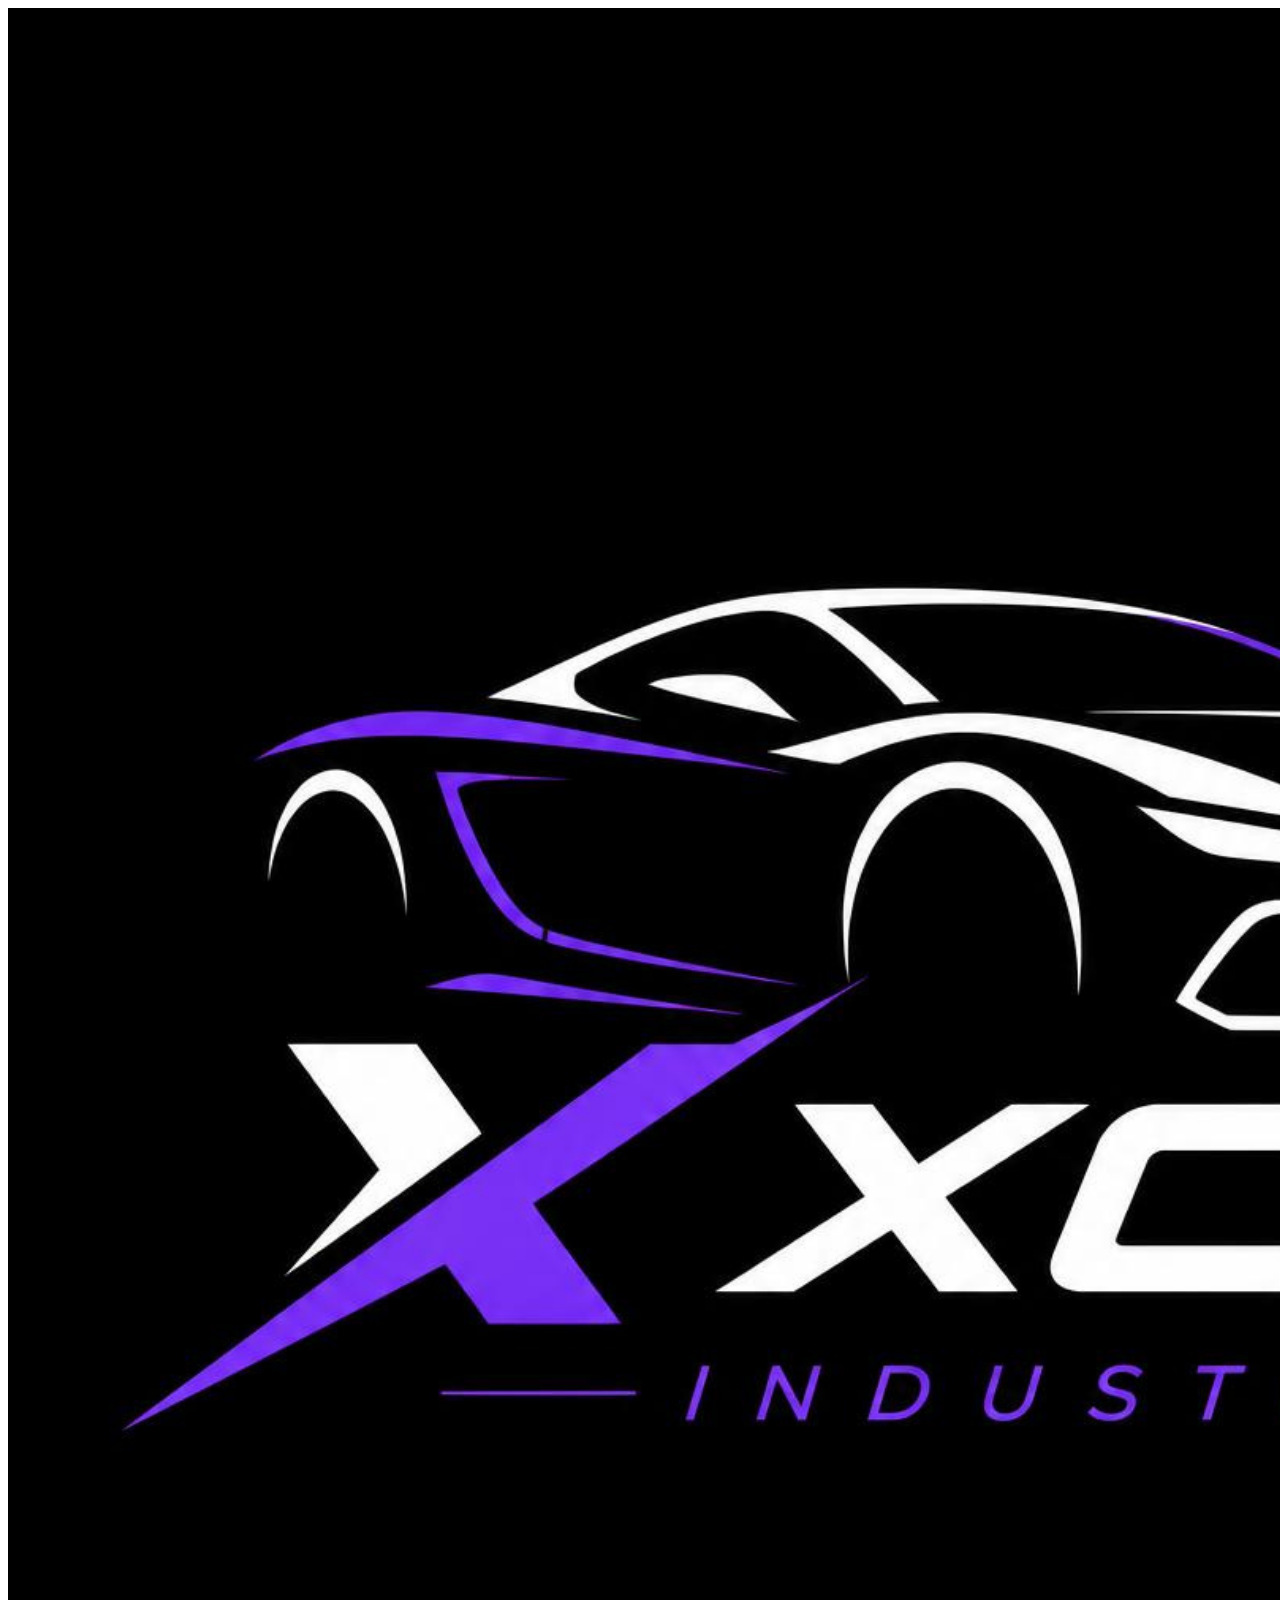
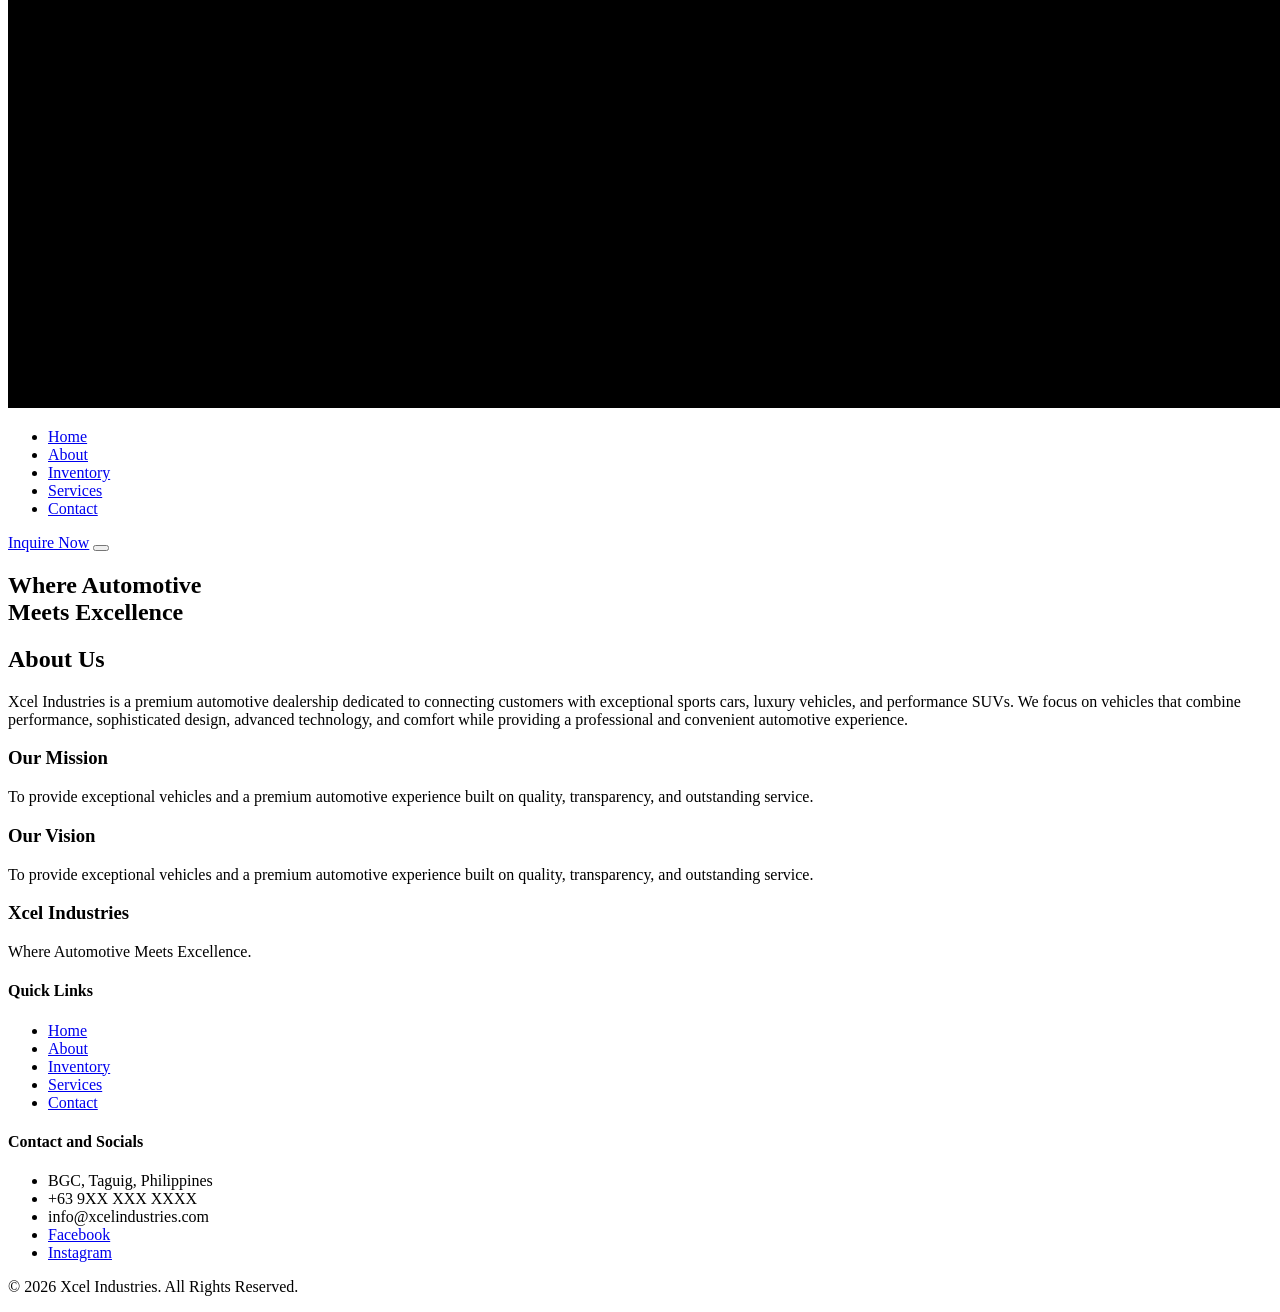
==== HTML/about.html @ a3ceb4f7 "Initial commit — HTML structure for all pages" ====
<!DOCTYPE html>
<html lang="en">

<head>
    <meta charset="UTF-8">
    <meta name="viewport" content="width=device-width, initial-scale=1.0">
    <title>About | Xcel Industries</title>

    <link rel="preconnect" href="https://fonts.googleapis.com">
    <link href="https://fonts.googleapis.com/css2?family=Bebas+Neue&family=Montserrat:wght@400;600;700&family=Inter:wght@400;500;600&display=swap" rel="stylesheet">

    <link rel="stylesheet" href="/CSS/style.css">
    <link rel="stylesheet" href="/CSS/about.css">
    <link rel="icon" type="image/png" href="/Images/brand/favicon-32x32.png">
</head>

<body>
    <header class="site-header">
        <div class="container header-inner">

        <a href="/HTML/index.html" class="logo">
            <img src="/Images/brand/xcel-logo.png" alt="Xcel Industries logo">
        </a>

        <nav class="main-nav">
            <ul class="nav-links">
                <li><a href="/HTML/index.html">Home</a></li>
                <li><a href="/HTML/about.html" class="active">About</a></li>
                <li><a href="/HTML/inventory.html">Inventory</a></li>
                <li><a href="/HTML/services.html">Services</a></li>
                <li><a href="/HTML/contact.html">Contact</a></li>
            </ul>
        </nav>

        <a href="/HTML/inquiry.html" class="inquire-btn">Inquire Now</a>

        <button class="nav-toggle" aria-label="Toggle navigation menu" aria-expanded="false">
            <span></span>
            <span></span>
            <span></span>
        </button>

        </div>

  </header>

  <section class="about-hero">
    <div class="about-hero-overlay"></div>
    <div class="container">
      <h1 class="about-hero-headline">
        Where Automotive<br>Meets Excellence
      </h1>
    </div>
  </section>

  <section class="about-section">
    <div class="container">

      <h2 class="about-title">About Us</h2>

      <div class="about-card about-us-card">
        <p>
          Xcel Industries is a premium automotive dealership dedicated to connecting
          customers with exceptional sports cars, luxury vehicles, and performance SUVs.
          We focus on vehicles that combine performance, sophisticated design, advanced
          technology, and comfort while providing a professional and convenient
          automotive experience.
        </p>
      </div>

      <div class="about-card mission-block">
        <h3 class="about-subtitle">Our <span class="text-accent">Mission</span></h3>
        <p>
          To provide exceptional vehicles and a premium automotive experience built
          on quality, transparency, and outstanding service.
        </p>
      </div>

      <div class="about-card vision-block">
        <h3 class="about-subtitle">Our <span class="text-accent">Vision</span></h3>
        <p>
          To provide exceptional vehicles and a premium automotive experience built
          on quality, transparency, and outstanding service.
        </p>
      </div>

    </div>
  </section>

  
  <footer class="site-footer">
    <div class="container footer-inner">

      <div class="footer-col footer-brand">
        <h3>Xcel Industries</h3>
        <p>Where Automotive Meets Excellence.</p>
      </div>

      <div class="footer-col">
        <h4>Quick Links</h4>
        <ul>
          <li><a href="/HTML/index.html">Home</a></li>
          <li><a href="/HTML/about.html">About</a></li>
          <li><a href="/HTML/inventory.html">Inventory</a></li>
          <li><a href="/HTML/services.html">Services</a></li>
          <li><a href="/HTML/contact.html">Contact</a></li>
        </ul>
      </div>

      <div class="footer-col">
        <h4>Contact and Socials</h4>
        <ul>
          <li>BGC, Taguig, Philippines</li>
          <li>+63 9XX XXX XXXX</li>
          <li>info@xcelindustries.com</li>
          <li><a href="#">Facebook</a></li>
          <li><a href="#">Instagram</a></li>
        </ul>
      </div>

    </div>

    <div class="footer-bottom">
      <p>&copy; 2026 Xcel Industries. All Rights Reserved.</p>
    </div>
  </footer>

  <script src="/JS/main.js"></script>

</body>

</html>
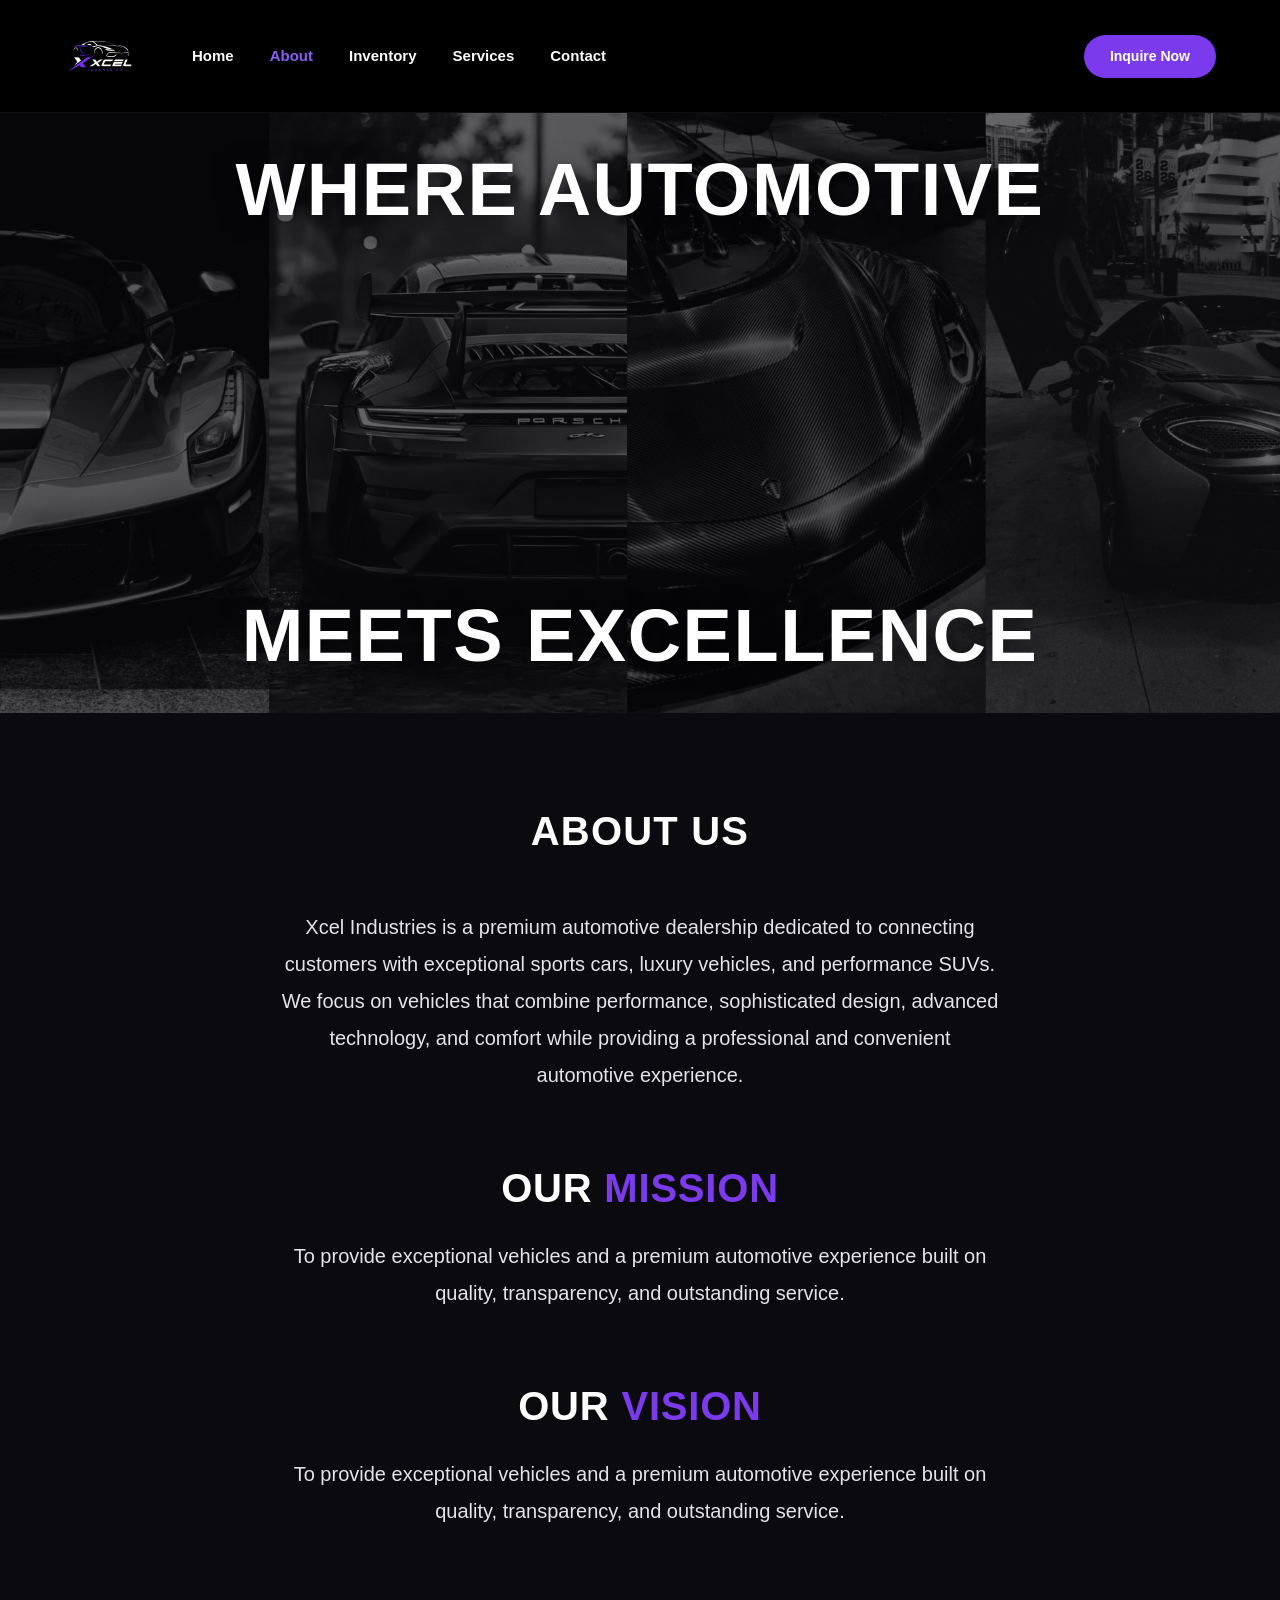
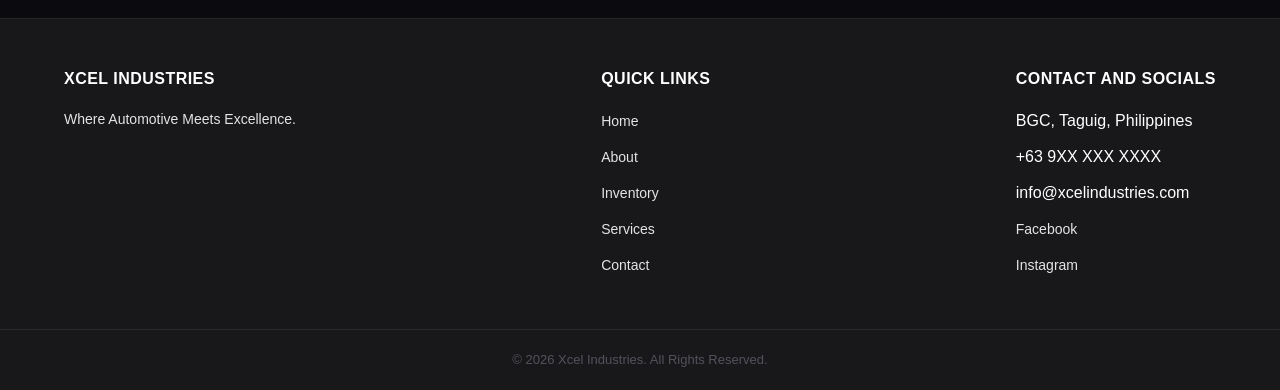
==== commit 3f84caaa: "dwad" ====
--- a/HTML/about.html
+++ b/HTML/about.html
@@ -9,30 +9,30 @@
     <link rel="preconnect" href="https://fonts.googleapis.com">
     <link href="https://fonts.googleapis.com/css2?family=Bebas+Neue&family=Montserrat:wght@400;600;700&family=Inter:wght@400;500;600&display=swap" rel="stylesheet">
 
-    <link rel="stylesheet" href="/CSS/style.css">
-    <link rel="stylesheet" href="/CSS/about.css">
-    <link rel="icon" type="image/png" href="/Images/brand/favicon-32x32.png">
+    <link rel="stylesheet" href="../CSS/style.css">
+    <link rel="stylesheet" href="../CSS/about.css">
+    <link rel="icon" type="image/png" href="../Images/brand/favicon-32x32.png">
 </head>
 
 <body>
     <header class="site-header">
         <div class="container header-inner">
 
-        <a href="/HTML/index.html" class="logo">
-            <img src="/Images/brand/xcel-logo.png" alt="Xcel Industries logo">
+        <a href="index.html" class="logo">
+            <img src="../Images/brand/xcel-logo.png" alt="Xcel Industries logo">
         </a>
 
         <nav class="main-nav">
             <ul class="nav-links">
-                <li><a href="/HTML/index.html">Home</a></li>
-                <li><a href="/HTML/about.html" class="active">About</a></li>
-                <li><a href="/HTML/inventory.html">Inventory</a></li>
-                <li><a href="/HTML/services.html">Services</a></li>
-                <li><a href="/HTML/contact.html">Contact</a></li>
+                <li><a href="index.html">Home</a></li>
+                <li><a href="about.html" class="active">About</a></li>
+                <li><a href="inventory.html">Inventory</a></li>
+                <li><a href="services.html">Services</a></li>
+                <li><a href="contact.html">Contact</a></li>
             </ul>
         </nav>
 
-        <a href="/HTML/inquiry.html" class="inquire-btn">Inquire Now</a>
+        <a href="inquiry.html" class="inquire-btn">Inquire Now</a>
 
         <button class="nav-toggle" aria-label="Toggle navigation menu" aria-expanded="false">
             <span></span>
@@ -48,7 +48,8 @@
     <div class="about-hero-overlay"></div>
     <div class="container">
       <h1 class="about-hero-headline">
-        Where Automotive<br>Meets Excellence
+        <span class="about-hero-line">Where Automotive</span>
+        <span class="about-hero-line">Meets Excellence</span>
       </h1>
     </div>
   </section>
@@ -99,11 +100,11 @@
       <div class="footer-col">
         <h4>Quick Links</h4>
         <ul>
-          <li><a href="/HTML/index.html">Home</a></li>
-          <li><a href="/HTML/about.html">About</a></li>
-          <li><a href="/HTML/inventory.html">Inventory</a></li>
-          <li><a href="/HTML/services.html">Services</a></li>
-          <li><a href="/HTML/contact.html">Contact</a></li>
+          <li><a href="index.html">Home</a></li>
+          <li><a href="about.html">About</a></li>
+          <li><a href="inventory.html">Inventory</a></li>
+          <li><a href="services.html">Services</a></li>
+          <li><a href="contact.html">Contact</a></li>
         </ul>
       </div>
 
@@ -125,7 +126,7 @@
     </div>
   </footer>
 
-  <script src="/JS/main.js"></script>
+  <script src="../JS/main.js"></script>
 
 </body>
 
--- a/CSS/style.css
+++ b/CSS/style.css
@@ -0,0 +1,266 @@
+:root {
+  --color-bg: #0B0B0F;
+  --color-card: #18181B;
+  --color-medium: #52525B;
+  --color-light: #E4E4E7;
+  --color-white: #FFFFFF;
+  --color-primary: #7C3AED;
+  --color-bright: #8B5CF6;
+
+  --font-display: 'Bebas Neue', sans-serif;
+  --font-heading: 'Montserrat', sans-serif;
+  --font-body: 'Inter', sans-serif;
+}
+
+* {
+  box-sizing: border-box;
+  margin: 0;
+  padding: 0;
+}
+
+html {
+  scroll-behavior: smooth;
+}
+
+body {
+  background-color: var(--color-bg);
+  color: var(--color-white);
+  font-family: var(--font-body);
+  line-height: 1.5;
+}
+
+img {
+  max-width: 100%;
+  display: block;
+}
+
+a {
+  color: inherit;
+}
+
+ul {
+  list-style: none;
+}
+
+.text-accent {
+  color: var(--color-primary);
+}
+
+.container {
+  width: 100%;
+  max-width: 1200px;
+  margin: 0 auto;
+  padding: 0 24px;
+}
+
+.site-header {
+  background-color: #000000;
+  border-bottom: 1px solid rgba(255, 255, 255, 0.06);
+  padding: 20px 0;
+}
+
+.header-inner {
+  display: flex;
+  align-items: center;
+  justify-content: flex-start;
+  gap: 56px;
+}
+
+.logo {
+  flex-shrink: 0;
+}
+
+.logo img {
+  height: 72px;
+}
+
+.main-nav {
+  display: flex;
+}
+
+.nav-links {
+  display: flex;
+  align-items: center;
+  gap: 36px;
+}
+
+.nav-links a {
+  font-family: var(--font-heading);
+  font-weight: 600;
+  font-size: 15px;
+  text-decoration: none;
+  color: var(--color-white);
+  transition: color 0.2s ease;
+}
+
+.nav-links a:hover,
+.nav-links a.active {
+  color: var(--color-bright);
+}
+
+.inquire-btn {
+  background-color: var(--color-primary);
+  color: var(--color-white);
+  font-family: var(--font-heading);
+  font-weight: 600;
+  font-size: 14px;
+  text-decoration: none;
+  padding: 11px 26px;
+  border-radius: 999px;
+  white-space: nowrap;
+  flex-shrink: 0;
+  margin-left: auto;
+  transition: background-color 0.2s ease;
+}
+
+.inquire-btn:hover {
+  background-color: var(--color-bright);
+}
+
+.nav-toggle {
+  display: none;
+  flex-direction: column;
+  justify-content: center;
+  gap: 5px;
+  width: 32px;
+  height: 32px;
+  background: none;
+  border: none;
+  cursor: pointer;
+}
+
+.nav-toggle span {
+  width: 100%;
+  height: 2px;
+  background-color: var(--color-white);
+  border-radius: 2px;
+  transition: transform 0.2s ease, opacity 0.2s ease;
+}
+
+.nav-toggle[aria-expanded="true"] span:nth-child(1) {
+  transform: translateY(7px) rotate(45deg);
+}
+
+.nav-toggle[aria-expanded="true"] span:nth-child(2) {
+  opacity: 0;
+}
+
+.nav-toggle[aria-expanded="true"] span:nth-child(3) {
+  transform: translateY(-7px) rotate(-45deg);
+}
+
+.site-footer {
+  background-color: var(--color-card);
+  border-top: 1px solid rgba(255, 255, 255, 0.06);
+  padding-top: 48px;
+}
+
+.footer-inner {
+  display: flex;
+  justify-content: space-between;
+  gap: 40px;
+  padding-bottom: 40px;
+}
+
+.footer-col h3,
+.footer-col h4 {
+  font-family: var(--font-heading);
+  font-weight: 700;
+  font-size: 16px;
+  text-transform: uppercase;
+  letter-spacing: 0.03em;
+  margin-bottom: 18px;
+}
+
+.footer-brand p {
+  color: var(--color-light);
+  font-size: 14px;
+}
+
+.footer-col ul li {
+  margin-bottom: 12px;
+}
+
+.footer-col ul a {
+  color: var(--color-light);
+  font-size: 14px;
+  text-decoration: none;
+  transition: color 0.2s ease;
+}
+
+.footer-col ul a:hover {
+  color: var(--color-bright);
+}
+
+.footer-bottom {
+  border-top: 1px solid rgba(255, 255, 255, 0.08);
+  text-align: center;
+  padding: 20px 0;
+  font-size: 13px;
+  color: var(--color-medium);
+}
+
+@media (max-width: 1024px) {
+  .header-inner {
+    gap: 24px;
+  }
+
+  .nav-links {
+    gap: 20px;
+  }
+
+  .nav-links a {
+    font-size: 14px;
+  }
+
+  .footer-inner {
+    flex-direction: column;
+    align-items: center;
+    text-align: center;
+    gap: 36px;
+  }
+}
+
+@media (max-width: 640px) {
+  .inquire-btn {
+    margin-left: 0;
+  }
+
+  .main-nav {
+    display: none;
+    width: 100%;
+    order: 3;
+  }
+
+  .main-nav.is-open {
+    display: flex;
+    justify-content: center;
+  }
+
+  .nav-links {
+    flex-direction: column;
+    align-items: center;
+    gap: 14px;
+    padding: 16px 0 24px;
+  }
+
+  .nav-toggle {
+    display: flex;
+  }
+
+  .header-inner {
+    flex-wrap: wrap;
+    justify-content: space-between;
+    gap: 16px;
+    text-align: left;
+  }
+
+  .inquire-btn {
+    padding: 9px 18px;
+    font-size: 13px;
+  }
+
+  .footer-col ul li {
+    margin-bottom: 10px;
+  }
+}
--- a/CSS/about.css
+++ b/CSS/about.css
@@ -0,0 +1,117 @@
+.about-hero {
+  position: relative;
+  min-height: 600px;
+  display: flex;
+  align-items: center;
+  justify-content: center;
+  overflow: hidden;
+  background-image: url('../Images/banners/about-banner.png');
+  background-size: cover;
+  background-position: center;
+}
+
+.about-hero-overlay {
+  position: absolute;
+  inset: 0;
+  background: rgba(11, 11, 15, 0.6);
+}
+
+.about-hero-headline {
+  position: absolute;
+  inset: 0;
+  z-index: 2;
+  display: flex;
+  flex-direction: column;
+  justify-content: space-between;
+  align-items: center;
+  padding: 40px 0;
+  font-family: var(--font-display);
+  font-size: 74px;
+  line-height: 1;
+  text-transform: uppercase;
+  letter-spacing: 0.02em;
+  color: var(--color-white);
+  text-shadow: 0 4px 24px rgba(0, 0, 0, 0.6);
+}
+
+.about-section {
+  padding: 88px 0;
+}
+
+.about-title {
+  font-family: var(--font-display);
+  font-size: 40px;
+  text-transform: uppercase;
+  letter-spacing: 0.03em;
+  text-align: center;
+  color: var(--color-white);
+  margin-bottom: 48px;
+}
+
+.about-card {
+  max-width: 720px;
+  margin: 0 auto 64px;
+  text-align: center;
+}
+
+.about-card:last-child {
+  margin-bottom: 0;
+}
+
+.about-card p {
+  font-family: var(--font-body);
+  font-size: 20px;
+  line-height: 1.85;
+  color: var(--color-light);
+}
+
+.about-subtitle {
+  font-family: var(--font-display);
+  font-size: 40px;
+  text-transform: uppercase;
+  letter-spacing: 0.02em;
+  color: var(--color-white);
+  margin-bottom: 20px;
+}
+
+@media (max-width: 1024px) {
+  .about-hero {
+    min-height: 440px;
+  }
+
+  .about-hero-headline {
+    font-size: 44px;
+  }
+
+  .about-section {
+    padding: 64px 0;
+  }
+}
+
+@media (max-width: 640px) {
+  .about-hero {
+    min-height: 340px;
+  }
+
+  .about-hero-headline {
+    font-size: 30px;
+    padding: 20px 0;
+  }
+
+  .about-title {
+    font-size: 32px;
+    margin-bottom: 40px;
+  }
+
+  .about-subtitle {
+    font-size: 30px;
+  }
+
+  .about-card {
+    margin-bottom: 48px;
+  }
+
+  .about-card p {
+    font-size: 16px;
+  }
+}
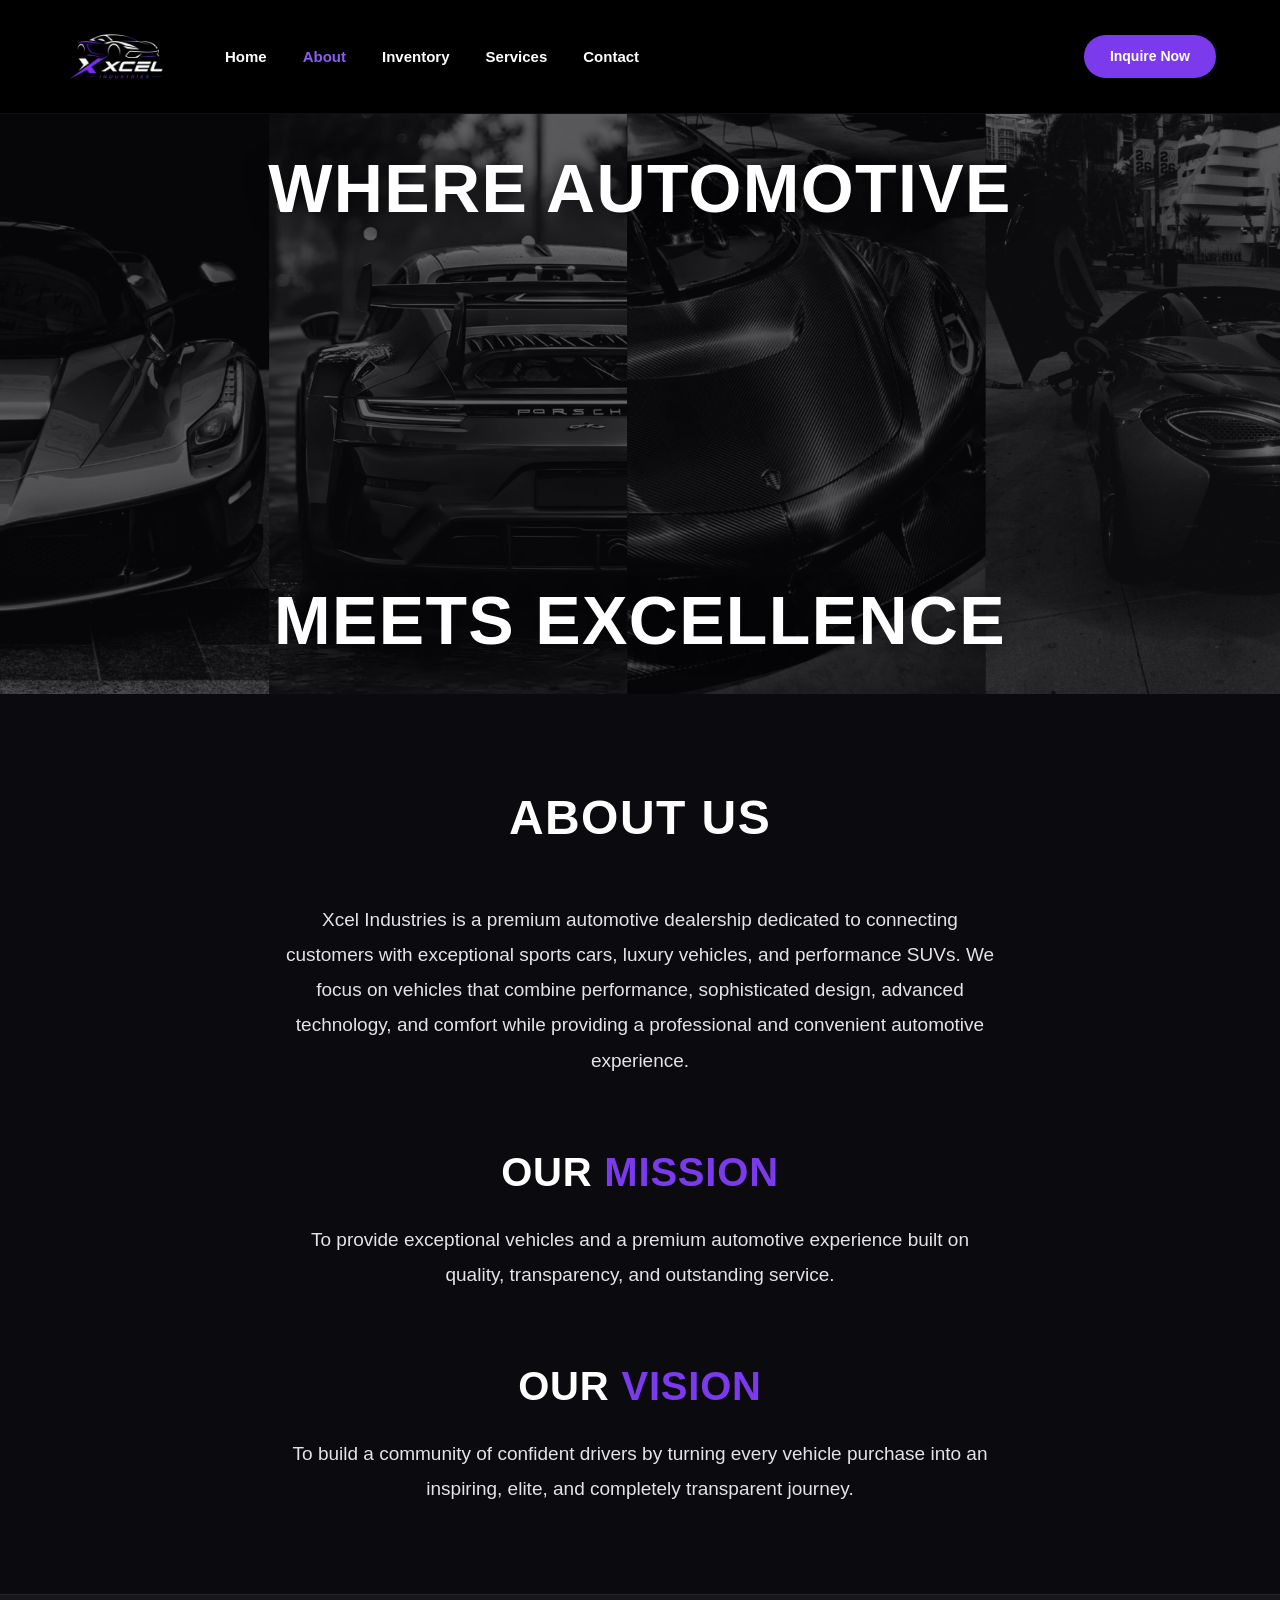
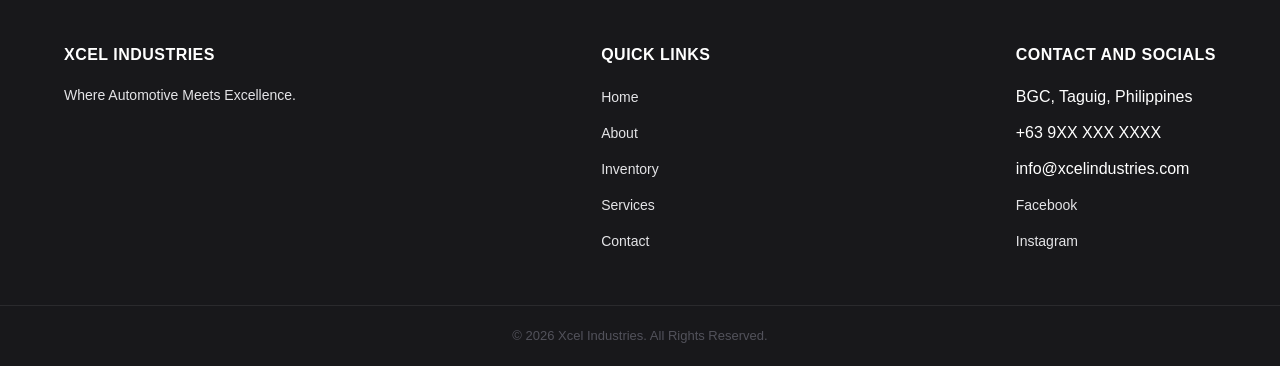
==== commit 66492c03: "Updated HTML Files Updated HTML Files" ====
--- a/HTML/about.html
+++ b/HTML/about.html
@@ -80,8 +80,7 @@
       <div class="about-card vision-block">
         <h3 class="about-subtitle">Our <span class="text-accent">Vision</span></h3>
         <p>
-          To provide exceptional vehicles and a premium automotive experience built
-          on quality, transparency, and outstanding service.
+          To build a community of confident drivers by turning every vehicle purchase into an inspiring, elite, and completely transparent journey.
         </p>
       </div>
 
--- a/CSS/style.css
+++ b/CSS/style.css
@@ -29,6 +29,10 @@
   line-height: 1.5;
 }
 
+body.modal-open {
+  overflow: hidden;
+}
+
 img {
   max-width: 100%;
   display: block;
@@ -71,7 +75,8 @@
 }
 
 .logo img {
-  height: 72px;
+  height: 105px;
+  margin: -16px 0;
 }
 
 .main-nav {
@@ -222,6 +227,11 @@
 }
 
 @media (max-width: 640px) {
+  .logo img {
+    height: 72px;
+    margin: 0;
+  }
+
   .inquire-btn {
     margin-left: 0;
   }
--- a/CSS/about.css
+++ b/CSS/about.css
@@ -1,6 +1,6 @@
 .about-hero {
   position: relative;
-  min-height: 600px;
+  min-height: 580px;
   display: flex;
   align-items: center;
   justify-content: center;
@@ -26,7 +26,7 @@
   align-items: center;
   padding: 40px 0;
   font-family: var(--font-display);
-  font-size: 74px;
+  font-size: 68px;
   line-height: 1;
   text-transform: uppercase;
   letter-spacing: 0.02em;
@@ -40,7 +40,7 @@
 
 .about-title {
   font-family: var(--font-display);
-  font-size: 40px;
+  font-size: 48px;
   text-transform: uppercase;
   letter-spacing: 0.03em;
   text-align: center;
@@ -60,7 +60,7 @@
 
 .about-card p {
   font-family: var(--font-body);
-  font-size: 20px;
+  font-size: 19px;
   line-height: 1.85;
   color: var(--color-light);
 }
@@ -90,7 +90,7 @@
 
 @media (max-width: 640px) {
   .about-hero {
-    min-height: 340px;
+    min-height: 360px;
   }
 
   .about-hero-headline {
